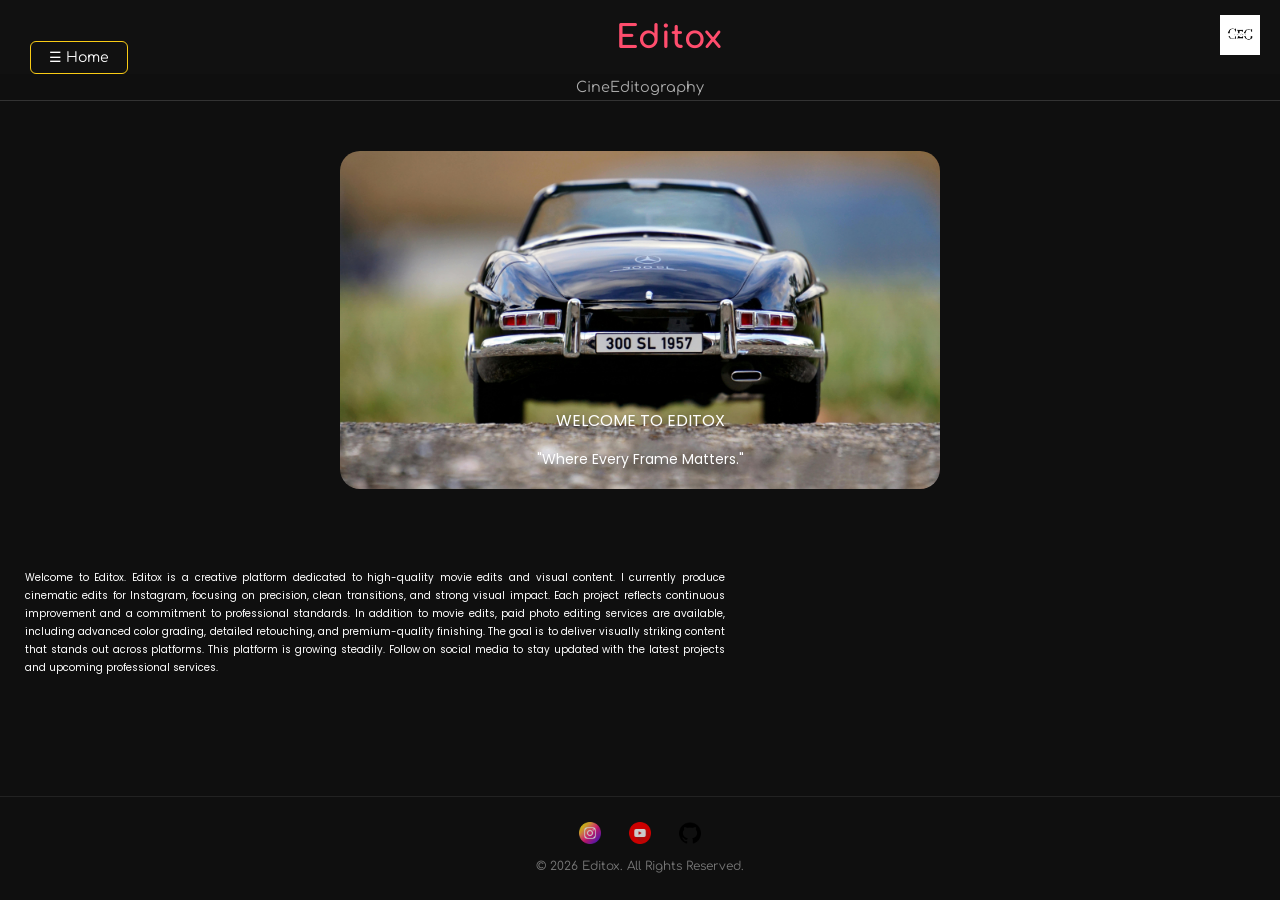
==== index.html @ b78c63ab "Update index.html" ====
<!DOCTYPE html>
<html lang="en">
<head>
<meta charset="UTF-8">
<meta name="viewport" content="width=device-width, initial-scale=1.0">
<title>Editox</title>

<link rel="stylesheet" href="style.css">

<!-- Fonts -->
<link href="https://fonts.googleapis.com/css2?family=Comfortaa:wght@400;700&display=swap" rel="stylesheet">
<link href="https://fonts.googleapis.com/css2?family=Poppins:wght@400;500;600&display=swap" rel="stylesheet">
<link href="https://fonts.googleapis.com/css2?family=Bebas+Neue&display=swap" rel="stylesheet">

<style>
/* Hide menu by default */
#menu {
  display: none;
  flex-direction: column;
  background: #111;
  padding: 10px 20px;
}

#menu a {
  color: white;
  text-decoration: none;
  padding: 10px 0;
  display: block;
  transition: 0.3s ease;
}

#menu a:hover {
  color: #facc15;
}

/* Show class */
#menu.show {
  display: flex;
}

/* Top button styling */
.top-back {
  position: relative;
  top: 20px;
  left: 10px;
  right: auto;
  cursor: pointer;
}

.top-back a {
  text-decoration: none;
  color: #ffffff;
  border: 1px solid #facc15;
  padding: 8px 18px;
  border-radius: 6px;
  font-size: 14px;
  transition: 0.3s ease;
}

.top-back a:hover {
  background: #facc15;
  color: #000;
}
body {
  margin: 0;
  min-height: 100vh;
  display: flex;
  flex-direction: column;
}

/* Footer */
footer {
  background: #0f0f0f;
  padding: 25px 10px 15px;
  text-align: center;
  border-top: 1px solid #222;
  margin-top: auto;
}

/* Social Media */
.social-section {
  margin-bottom: 10px;
}

.social-section a {
  margin: 0 12px;
  display: inline-block;
}

.social-section img {
  width: 22px;
  height: 22px;
  filter: brightness(0.8);
  transition: 0.3s;
}

.social-section img:hover {
  filter: brightness(1.5);
  transform: scale(1.1);
}

.copyright {
  font-size: 12px;
  color: #777;
}

/* Image */
.image-box {
  position: relative;
  width: 80%;
  max-width: 600px;
  margin: 50px auto;
  border-radius: 20px;
  overflow: hidden;
}

.image-box img {
  width: 100%;
  display: block;
}
.text-overlay {
  position: absolute;
  bottom: 5px;     /* distance from bottom */
  left: 50%;
  transform: translateX(-50%);
  text-align: center;
  color: white;
}

.text-overlay h2 {
  white-space: nowrap;
  font-size: 6vw;
}

.hero-title {
  font-family: 'Playfair Display', serif;
  font-weight: 700;
  color: white;
  text-shadow: 0 4px 15px rgba(0,0,0,0.8);
}

/* About Section */
.about-section {
  max-width: 700px;
  padding: 0 25px;
  font-family: 'Poppins', sans-serif;   /* clean professional font */
  font-size: 10px;                      /* standard reading size */
  line-height: 1.8;                     /* spacing between lines */
  text-align: justify;                  /* like MS Word justify */
  margin: 20px 0;                       /* space top & bottom */
  color: white;                          /* soft black */
  }
}

.about-text {
  font-family: 'Poppins', sans-serif;
  font-size: 12px;
  line-height: 1.9;
  color: #d6d6d6;
  text-align: left;
}
  .image-paragraph {
  font-family: 'Poppins', sans-serif;
  font-size: 16px;
  line-height: 1.5;
    bottom: 3px;
  margin-top: 5px;
  color: white;
  text-shadow: 0 4px 8px rgba(0,0,0,0.7);
  }
  .image-paragraph2 {
  font-family: 'Poppins', sans-serif;
  font-size: 14px;
  line-height: 1.5;
    bottom: 3px;
  margin-top: 5px;
  color: white;
  text-shadow: 0 4px 8px rgba(0,0,0,0.7);
    white-space: nowrap;
  }
  }
</style>
</head>

<body>

<header>
 <!-- <div class="top-back">
   <a href="index.html">☰ Home</a>
  </div>
  <div class="menu-btn" onclick="toggleMenu()"> ☰ </div>-->
    <div class="top-back" onclick="toggleMenu()">
   <a href="javascript:void(0)">☰ Home</a>
    </div>
    
  <div class="channel-name">Editox</div>
  <div class="logo">
    <img src="Black and White Minimalist Modern Creative Design Logo_20260301_202204_0000.png" alt="Editox Logo">
  </div>
</header>

<div class="tagline">CineEditography</div>

<nav id="menu">
  <a href="index.html">Home</a>
  <a href="aboutus.html">About us</a>
  <a href="store.html">Store</a>
  <a href="#">.....</a>
  <a href="#">.....</a>
</nav>



<div class="image-box">
  <img src="pexels-mikebirdy-132774.jpg" alt="Cinematic Edit">
  <div class="text-overlay">
    <!--<h2 class="hero-title">Welcome To Editox -</h2>-->
    <p class="image-paragraph">WELCOME TO EDITOX
    </p>
    <p class="image-paragraph2">
    "Where Every Frame Matters."
    </p>
  </div>
</div>

<section class="about-section">
  <p class="about-text">
    Welcome to Editox. Editox is a creative platform dedicated to high-quality movie edits and visual content. 
    I currently produce cinematic edits for Instagram, focusing on precision, clean transitions, and strong visual impact. 
    Each project reflects continuous improvement and a commitment to professional standards.

    In addition to movie edits, paid photo editing services are available, including advanced color grading, 
    detailed retouching, and premium-quality finishing. The goal is to deliver visually striking content 
    that stands out across platforms.

    This platform is growing steadily. Follow on social media to stay updated with the latest projects and upcoming professional services.
  </p>
</section>

<script>
function toggleMenu() {
  const menu = document.getElementById('menu');
  menu.classList.toggle('show');
}
</script>
<footer>
  <div class="social-section">
    <a href="https://www.instagram.com/editox.x?igsh=d2VhdXJzY201azNx" target="_blank">
      <img src="instagram.png" alt="">
    </a>
    <a href="https://www.youtube.com/@Ediito-x" target="_blank">
      <img src="youtube.png" alt="">
    </a>
    <a href="https://github.com/Edit-ox" target="_blank">
      <img src="github.png" alt="">
    </a>
  </div>

  <p class="copyright">
    © 2026 Editox. All Rights Reserved.
  </p>
</footer>

</body>
</html>
---- style.css ----
/* General */
body {
  margin: 0;
  font-family: 'Comfortaa', cursive;
  background: #0f0f0f;
  color: white;
}

/* Header */
header {
  display: flex;
  justify-content: space-between;
  align-items: center;
  padding: 15px 20px;
  background: #111;
  position: relative;
}

/* Menu button */
.menu-btn {
  font-size: 28px;
  cursor: pointer;
}

/* Channel name center */
.channel-name {
  font-size: 2rem;
  font-weight: 700;
  text-align: center;
  flex: 1;
  color: #ff4d6d;
}

/* Logo right */
.logo img {
  height: 40px;
  width: auto;
}

/* Tagline / line */
.tagline {
  text-align: center;
  padding: 5px 0;
  font-size: 0.9rem;
  border-bottom: 1px solid #333;
  color: #aaa;
}

/* Menu (hidden by default) */
nav#menu {
  display: none; /* hidden initially */
  flex-direction: column;
  background: #222;
  position: absolute;
  top: 70px; /* below header */
  left: 0;
  width: 100%;
  z-index: 1000;
}
footer {
  text-align: center;
  padding: 15px;
  background: #111;
  color: #aaa;
  font-size: 14px;
}

footer {
  background: #111;
  color: #aaa;
  text-align: center;
  padding: 25px 10px;
  font-size: 14px;
}

footer a {
  color: #aaa;
  margin: 0 10px;
  text-decoration: none;
}

footer a:hover {
  color: white;
}
nav#menu a {
  padding: 12px 20px;
  border-bottom: 1px solid #333;
  color: white;
  text-decoration: none;
  transition: 0.3s;
}

nav#menu a:hover {
  background: #ff4d6d;
  color: white;
}

/* Show menu when active */
nav#menu.show {
  display: flex;
}

/* Responsive */
@media (max-width: 768px) {
  .channel-name {
    font-size: 1.8rem;
  }
}
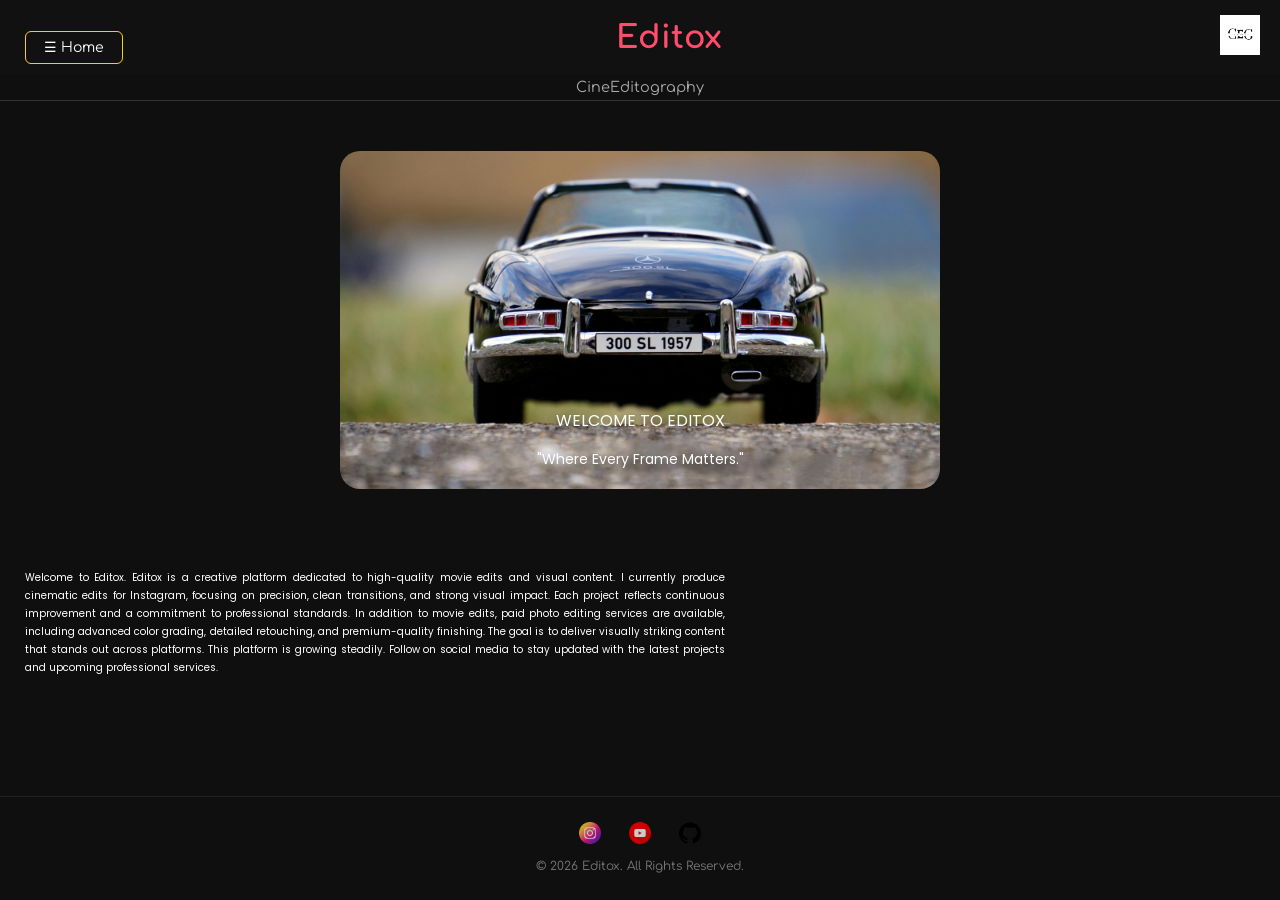
==== commit 2395a420: "Update index.html" ====
--- a/index.html
+++ b/index.html
@@ -41,8 +41,8 @@
 /* Top button styling */
 .top-back {
   position: relative;
-  top: 20px;
-  left: 10px;
+  top: 10px;
+  left: 5px;
   right: auto;
   cursor: pointer;
 }
@@ -204,8 +204,8 @@
 <nav id="menu">
   <a href="index.html">Home</a>
   <a href="aboutus.html">About us</a>
-  <a href="store.html">Store</a>
-  <a href="#">.....</a>
+  <a href="Store.html">Store</a>
+  <a href="service.html">Editing Services</a>
   <a href="#">.....</a>
 </nav>
 
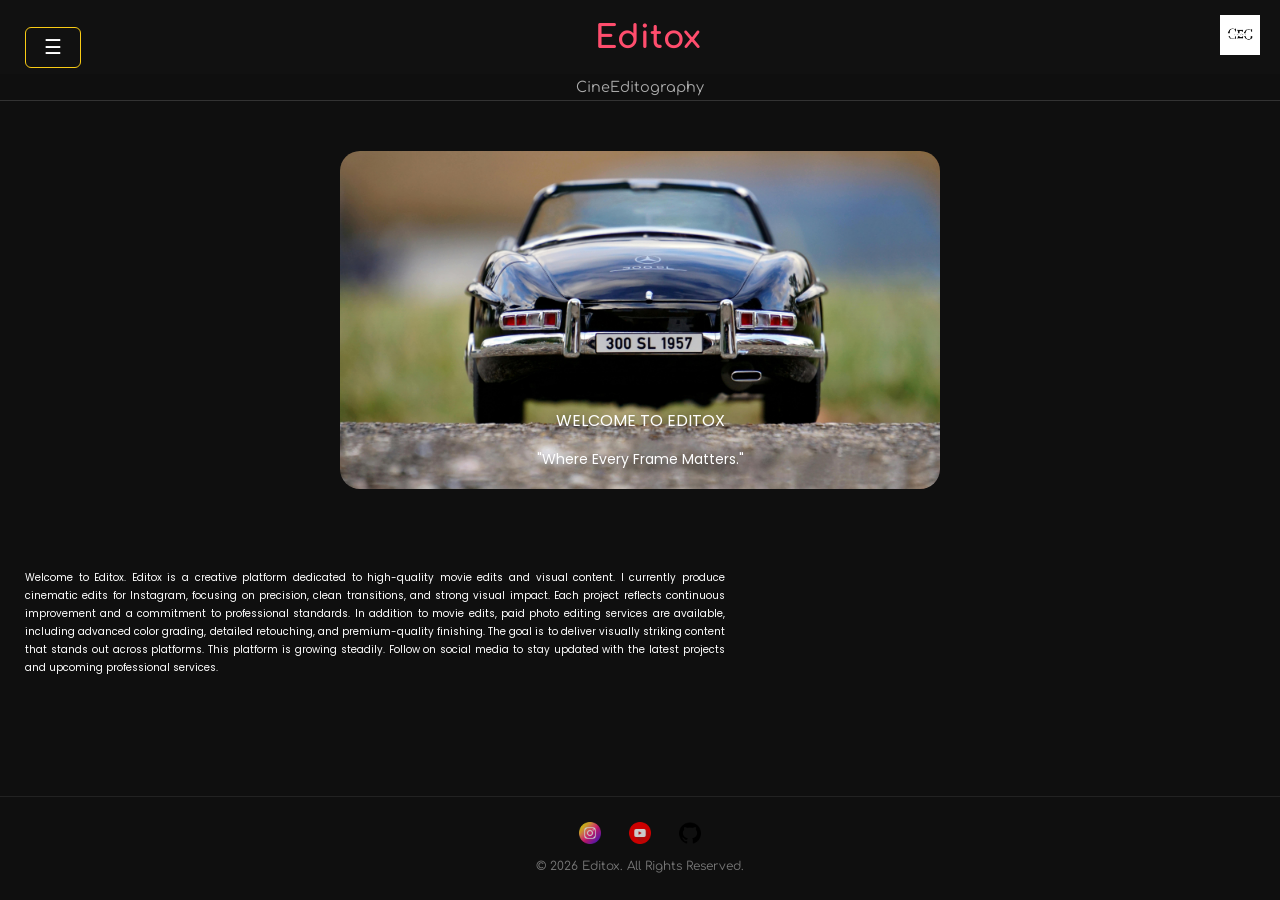
==== commit 41084987: "Update index.html" ====
--- a/index.html
+++ b/index.html
@@ -53,7 +53,7 @@
   border: 1px solid #facc15;
   padding: 8px 18px;
   border-radius: 6px;
-  font-size: 14px;
+  font-size: 20px;
   transition: 0.3s ease;
 }
 
@@ -190,7 +190,7 @@
   </div>
   <div class="menu-btn" onclick="toggleMenu()"> ☰ </div>-->
     <div class="top-back" onclick="toggleMenu()">
-   <a href="javascript:void(0)">☰ Home</a>
+   <a href="javascript:void(0)"> ☰ </a>
     </div>
     
   <div class="channel-name">Editox</div>
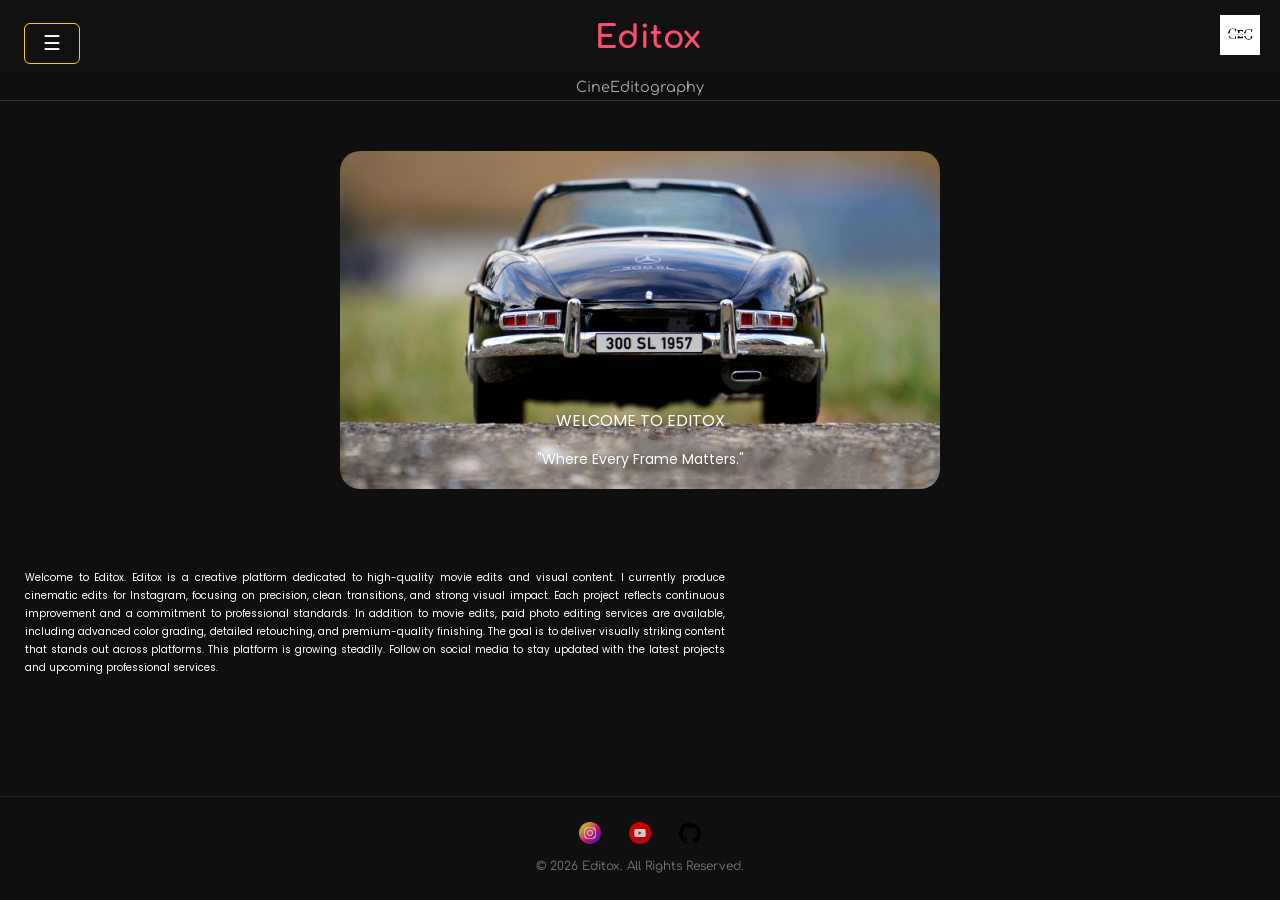
==== commit 8651d566: "Update index.html" ====
--- a/index.html
+++ b/index.html
@@ -41,8 +41,8 @@
 /* Top button styling */
 .top-back {
   position: relative;
-  top: 10px;
-  left: 5px;
+  top: 6px;
+  left: 4px;
   right: auto;
   cursor: pointer;
 }
@@ -204,8 +204,8 @@
 <nav id="menu">
   <a href="index.html">Home</a>
   <a href="aboutus.html">About us</a>
-  <a href="Store.html">Store</a>
-  <a href="service.html">Editing Services</a>
+  <a href="store.html">Store</a>
+  <a href="services.html">Editing Services</a>
   <a href="#">.....</a>
 </nav>
 
